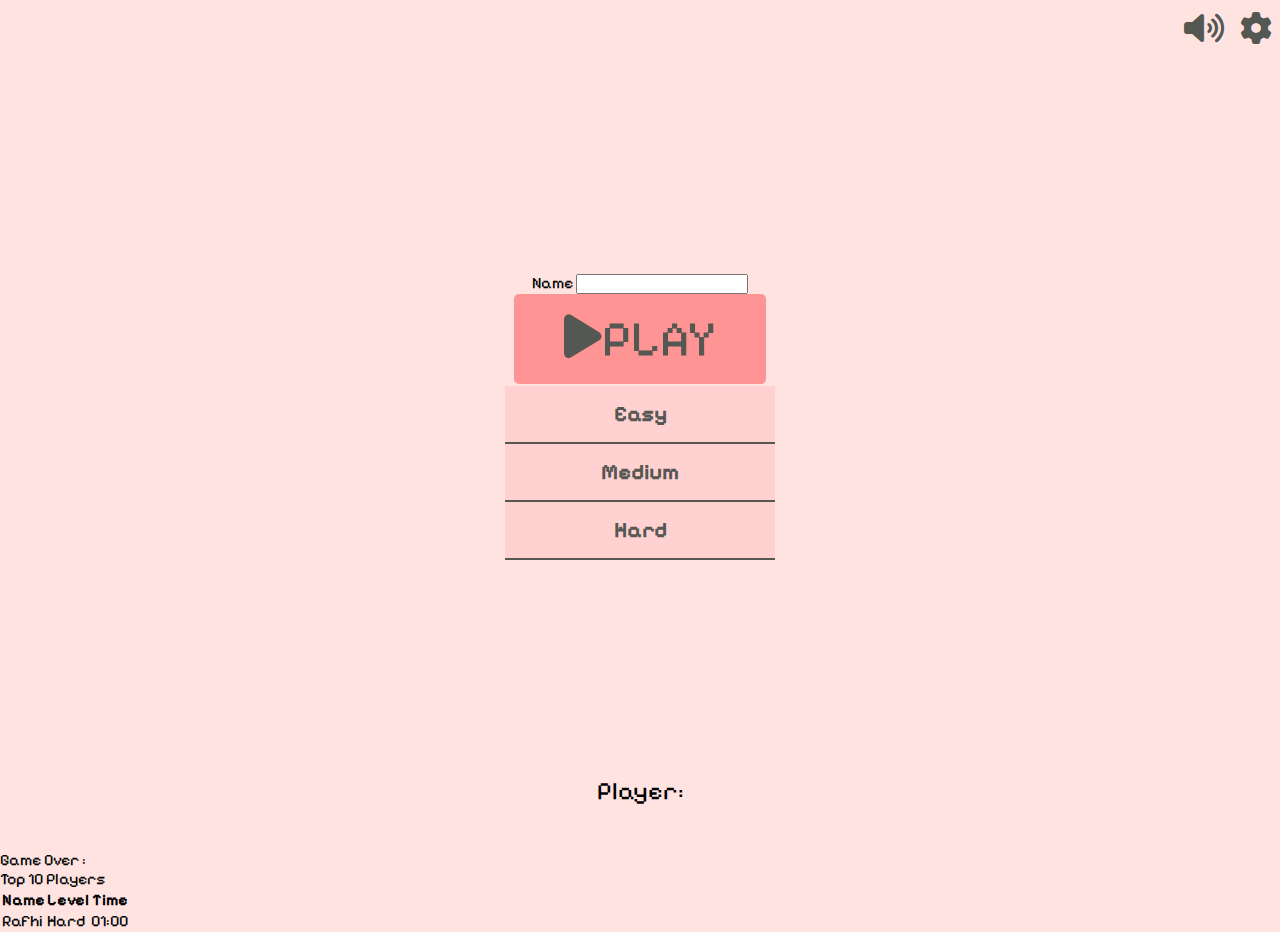
==== index.html @ 3be2c722 "Merge pull request #16 from wdp-12/rafhi" ====
<!DOCTYPE html>
<html lang="en">

<head>
    <meta charset="UTF-8">
    <meta http-equiv="X-UA-Compatible" content="IE=edge">
    <meta name="viewport" content="width=device-width, initial-scale=1.0">
    <title>Card Matching</title>
    <link rel="stylesheet" href="assets/style/style.css">
    <!--font awasome -->
    <link rel="stylesheet" href="https://cdnjs.cloudflare.com/ajax/libs/font-awesome/6.0.0-beta3/css/all.min.css">
</head>

<body>
    <header>
        <!--<i class="fas fa-solid fa-volume-xmark fa-2x" style="color: #555753;"></i>-->
        <i class="fas fa-sharp fa-regular fa-volume-high fa-2x"></i>
        <i class="fas fa-gear fa-2x"></i>
    </header>    
    
    <div class="container">
        <div class="button-container">
            <label for="name">Name</label>
            <input type="text" id="name" name="name" spellcheck="false" required>
            <br>
            <button id="play"><i class="fa-solid fa-play"></i>PLAY</button>
        </div>
        <!-- <div class="button-container">
            <button id="play"><i class="fa-solid fa-play"></i> PLAY</button>
        </div> -->
        <div class="select-container">
            <select name="" id="levelSelect" size="3">
                <option value="easy">Easy</option>
                <option value="medium">Medium</option>
                <option value="hard">Hard</option>
            </select>   
        </div>
    </div>

    <div id="playerNameDisplay">Player: </div>

    <p class="message" style="display: none;">Are you ready?</p>
    <audio src="assets/sound/321.mp3" id="countdown"></audio>

    <section class="memory-game" style="visibility: hidden;">
    </section>

    <div class="timer-container" style="visibility: hidden;">
        <div class="timer">
            Timer: <span id="timer">00:00</span>
        </div>
    </div>

    <div id="gameClear">
        <div class="game-clear-modal">
            <div class="game-clear-content">
                <p>Game Over : </p>
                <p>Top 10 Players</p>
                <table class="top-players">
                    <thead>
                        <tr>
                            <th>Name</th>
                            <th>Level</th>
                            <th>Time</th>
                        </tr>
                    </thead>
                    <tbody class="top-players-data">
                        <tr>
                            <td>Rafhi</td>
                            <td>Hard</td>
                            <td>01:00</td>
                        </tr>
                    </tbody>
                </table>
            </div>
        </div>
    </div>

    <script src="assets/js/script.js"></script>
    <script src="assets/js/timer.js"></script>
</body>

</html>
---- assets/style/style.css ----
@import url('https://fonts.googleapis.com/css2?family=Pixelify+Sans:wght@400;500;600;700&display=swap');
* {
    padding: 0;
    margin: 0;
    box-sizing: border-box;
    font-family: 'Pixelify Sans', sans-serif;
}

body{
    background-color: #ffe3e1;
    overflow-x:hidden ;
}

.container {
    display: flex;
    flex-direction: column;
    align-items: center;
    justify-content: center;
    height: 80vh; 
}

.button-container, .select-container {
    text-align: center;
}

#play {
    background-color: #ff9494;
    color: #555753;
    padding: 15px 50px;
    border: none;
    margin-bottom: 2px;
    border-radius: 5px;
    cursor: pointer;
    font-size: 50px !important;
    font-family: 'Pixelify Sans', sans-serif;
    transition: background-color 0.3s ease-in-out;
}

select {
    width: 270px; 
    height: auto; 
    overflow: visible; 
    border: none;
}

option {
    background-color: #ffd1d1;
    color: #555753;
    font-size: 22px;
    font-weight: bold;
    font-family: 'Pixelify Sans', sans-serif;
    padding: 15px 20px;
    text-align: center;
    border-bottom: 2px solid  #555753; 
}

option:hover {
    background-color: #ff9494; 
    color: white;
    border: none;
}

header {
    display: flex;
    justify-content: flex-end;
    align-items: center;
    color:#555753;
}

header i{
    margin: 12px 8px;
}

.memory-game {
    position:absolute;
    top: 5%;
    right: 20%;
    width: 60vw;
    height: 80vh;
    margin: auto;
    display: flex;
    align-content: center;
    justify-content: center;
    flex-wrap: wrap;
  }
  
.memory-card {
    margin: 5px;
    background: #fff;
    position: relative;
    transform: scale(1);
    transform-style: preserve-3d;
    transition: transform .5s;
    box-shadow: 1px 1px 1px rgba(0,0,0,.3);
  }
  
.memory-card:active {
    transform: scale(0.97);
    transition: transform .2s;
  }
  
.memory-card.flip {
    transform: rotateY(180deg);
  }
  
.front-face,.back-face {
    width: 100%;
    height: 100%;
    position: absolute;
    backface-visibility: hidden;  
  }

.front-face{
  transform: rotateY(180deg);
  object-fit: contain;
  border-radius: 10px;
  padding: 10px;
}

.back-face {
    transform: rotateY(0deg);
  }
  
.memory-card.easy {
  width: calc(15% - 10px);
  height: calc(35% - 10px);
}

.memory-card.medium {
  width: calc(12% - 10px);
  height: calc(28% - 10px);
}

.memory-card.hard {
  width: calc(10% - 10px);
  height: calc(22% - 10px);
}

#playerNameDisplay {
  font-size: 25px;
  display: flex;
  justify-content: center; 
  align-items: center;
}

.timer-container {
  display: flex;
  justify-content: center; 
  align-items: center;
}

.timer {
  background-color: #ff9494;
  font-weight: bolder;
  color: #555753;
  padding: 10px 20px;
  border: none;
  border-radius: 5px;
  font-size: 16px;
  text-align: center;
  cursor: pointer;
  transition: background-color 0.3s ease-in-out;
  margin-top: 5px;
}

a {
  color: #555753;
}

a:active{
  color: #ff9494;
}
.col-md-6 {
  height: 100%;
  display: flex; 
  flex-direction: column; 
  justify-content: center;
  align-items: center;
}

.col-md-6 h2,h2 {
  color: #ff9494;
  font-size: 60px;
}

.col-md-6 span {
  font-weight: bolder;
}

.col-md-6 p {
  font-size: 18px;
}

.col-md-6 a {
  font-size: 20px;
  background-color: #ff9494;
  color: #555753;
  border-radius: 5px;
  font-weight: bolder;
}

.col-md-6 a:active{
  color:#555753;
}

.col-md-6 img {
  border-radius: 20px;
  display: block;
  max-width:590px;
  max-height:370px;
  width: auto;
  height: auto;
}

.card {
  background-color: #ffd1d1;
  border-radius: 10px;
  width: 262px;
  height: 178px;
  box-shadow: 0px 5px 2px rgba(0, 0, 0, 0.3);
  display: flex;
  justify-content: center;
  align-items: center;
  margin-bottom: 25px;
}

.card img{
  display: block;
  max-width:70px;
  max-height:70px;
  width: auto;
  height: auto;
}

.rowImage{
  display: flex;
  justify-content: center;
}

.rowImage img {
  width: 25px;
  height: 25px;
}

.overlay {
  width: 0;
  height: 0;
  overflow: hidden;
  position: fixed;
  top: 0;
  left: 0;
  background: rgba(0, 0, 0, 0);
  z-index: 9999;
  transition: 0.8s;
  text-align: center;
  padding: 100px;
  display: flex;
  justify-content: center;
}

.overlay:target {
  bottom: 0;
  right: 0;
  background: rgba(0, 0, 0, 0.7);
  width: auto;
  height: auto;
}

.overlay img {
  max-height: 100%;
  max-width: 100%;
  box-shadow: 2px 2px 7px rgba(0, 0, 0, 8);
}

.overlay:target img {
  animation: zoomDanFade 1s;
}

.overlay .close {
  position: absolute;
  top: 50px;
  left: 50px;
  margin-left: 20px;
  overflow: hidden;
  color: white;
  text-decoration: none;
  background-color: black;
  border: 1px solid white;
  line-height: 14px;
  padding: 5px;
  opacity: 0;
}

.overlay:target .close {
  animation: slideDownFade 0.5s 0.5s forwards;
}

.message {
  font-size: 60px;
  font-weight: bold !important;
  text-align: center;
  padding: 30px;
  background-color: #FFD1D1;
  box-shadow: 0 0 10px rgba(0, 0, 0, 0.3);
  border-radius: 8px;
  display: none;
  position: absolute;
  top: 50%;
  left: 50%;
  transform: translate(-50%, -50%);
  z-index: 1;
}

/* animasi */
@keyframes zoomDanFade {
  0% {
    transform: scale(0);
    opacity: 0;
  }

  100% {
    transform: scale(1);
    opacity: 1;
  }
}

@keyframes slideDownFade {
  0% {
    opacity: 0;
    margin-top: -20px;
  }
  100% {
    opacity: 1;
    margin-top: 0;
  }
}
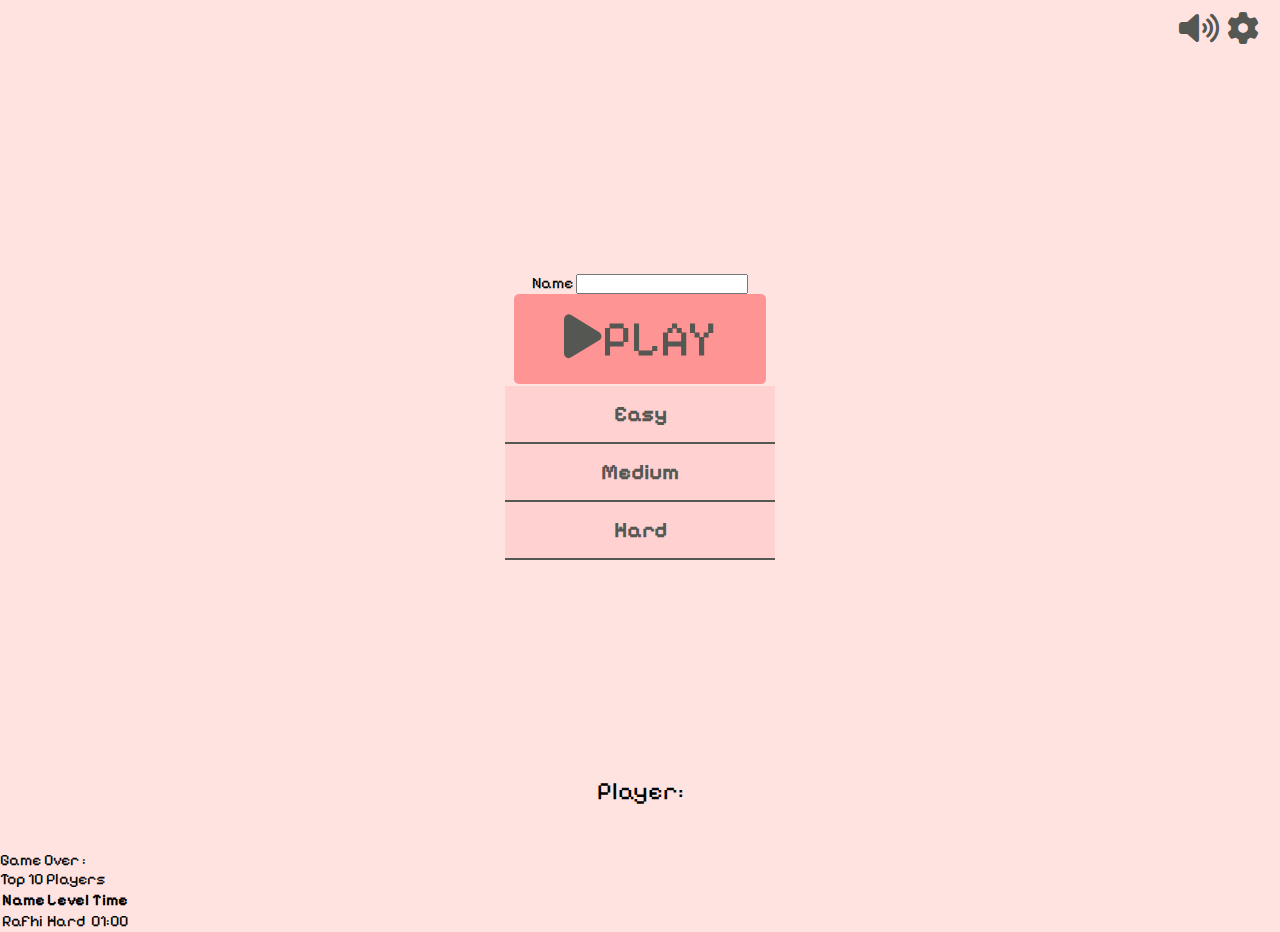
==== commit e4ceb8ba: "fix timer and add setting for dark mode" ====
--- a/index.html
+++ b/index.html
@@ -15,9 +15,23 @@
     <header>
         <!--<i class="fas fa-solid fa-volume-xmark fa-2x" style="color: #555753;"></i>-->
         <i class="fas fa-sharp fa-regular fa-volume-high fa-2x"></i>
-        <i class="fas fa-gear fa-2x"></i>
-    </header>    
-    
+        
+        <div class="fas fa-gear fa-2x">
+            <input id="menu__toggle" type="checkbox" />
+            <label class="menu__btn" for="menu__toggle">
+                <span></span>
+            </label>
+
+            <ul class="menu__box">
+                <li>
+                    <a class="menu__item"><button class="toggle-dark" onclick="myFunction()"></button></a>
+                </li>
+                <li><a class="menu__item" href="index.html">Home</a></li>
+                <li><a class="menu__item" href="bout.html">About</a></li>
+            </ul>
+        </div>
+    </header>
+
     <div class="container">
         <div class="button-container">
             <label for="name">Name</label>
@@ -33,7 +47,7 @@
                 <option value="easy">Easy</option>
                 <option value="medium">Medium</option>
                 <option value="hard">Hard</option>
-            </select>   
+            </select>
         </div>
     </div>
 
--- a/assets/style/style.css
+++ b/assets/style/style.css
@@ -10,6 +10,91 @@
     background-color: #ffe3e1;
     overflow-x:hidden ;
 }
+
+#menu__toggle {
+  opacity: 0;
+}
+
+#menu__toggle:checked ~ .menu__box {
+  left: 0 !important;
+}
+
+.menu__btn {
+  position: fixed;
+  top: 20px;
+  right: 20px;
+  width: 26px;
+  height: 26px;
+  cursor: pointer;
+  z-index: 1;
+}
+
+.menu__btn > span,
+.menu__btn > span::before,
+.menu__btn > span::after {
+  display: block;
+  position: absolute;
+  width: 100%;
+  height: 2px;
+  background-color: #616161;
+  transition-duration: .25s;
+  visibility: hidden;
+}
+
+.menu__box {
+  display: block;
+  position: fixed;
+  top: 0;
+  left: 110%;
+  width: 300px;
+  height: 50%;
+  margin-top: 8vh;
+  margin-left: 177vh;
+  padding: 20px 0;
+  list-style: none;
+  background-color: #ff9494;
+  border-radius: 15px;
+  box-shadow: 2px 2px 6px rgba(0, 0, 0, .4);
+  transition-duration: .25s;
+}
+.menu__item {
+  display: block;
+  padding: 12px 24px;
+  color: #333;
+  font-family: 'Roboto', sans-serif;
+  font-size: 20px;
+  font-weight: 600;
+  text-decoration: none;
+  transition-duration: .25s;
+}
+.menu__item:hover {
+  background-color: #ffe3e1;
+}
+
+.toggle-dark {
+  background-color: #fff; 
+  color: #333;
+  border: 2px solid #333; 
+  border-radius: 4px; 
+  padding: 10px 20px; 
+  cursor: pointer; 
+}
+
+.dark-mode .toggle-dark {
+  background-color: #333;
+  color: #fff;
+  border: 2px solid #fff; 
+}
+
+.toggle-dark {
+  transition: background-color 0.3s, color 0.3s, border 0.3s;
+}
+
+.dark-mode {
+  background-color: #333;
+  color: white;
+}
+
 
 .container {
     display: flex;
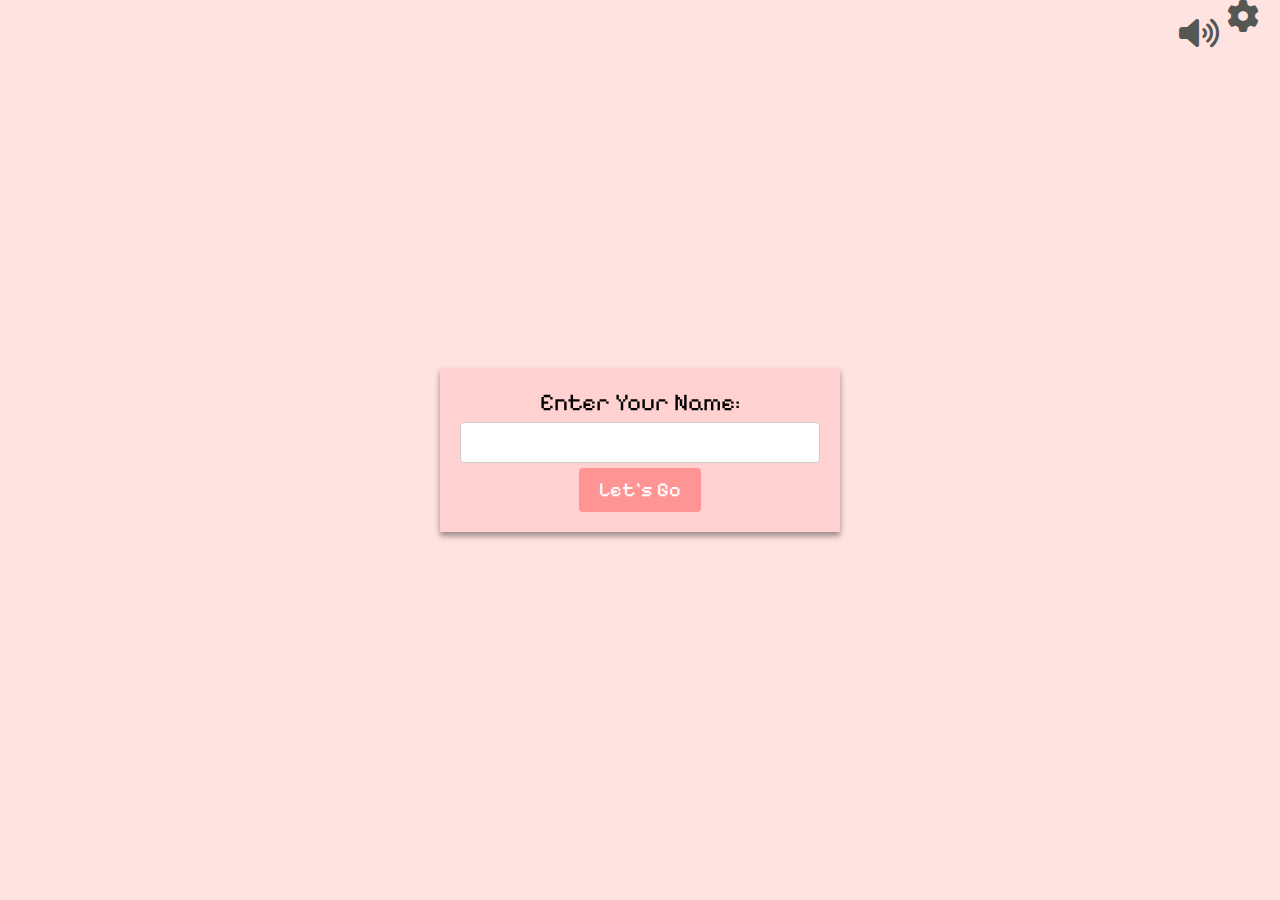
==== commit 7f94769b: "Merge pull request #19 from wdp-12/nisa" ====
--- a/index.html
+++ b/index.html
@@ -1,6 +1,5 @@
 <!DOCTYPE html>
 <html lang="en">
-
 <head>
     <meta charset="UTF-8">
     <meta http-equiv="X-UA-Compatible" content="IE=edge">
@@ -33,15 +32,16 @@
     </header>
 
     <div class="container">
+        <div class="form-container">
+            <form action="">
+                <label for="playerName">Enter Your Name:</label><br>
+                <input type="text" id="playerName" name="playerName" required>
+                <button type="button" id="startButton" onclick="saveNameAndShowPlayAndLevel()">Let's Go</button>
+            </form>
+        </div>
         <div class="button-container">
-            <label for="name">Name</label>
-            <input type="text" id="name" name="name" spellcheck="false" required>
-            <br>
-            <button id="play"><i class="fa-solid fa-play"></i>PLAY</button>
+            <button id="play"><i class="fa-solid fa-play"></i> PLAY</button>
         </div>
-        <!-- <div class="button-container">
-            <button id="play"><i class="fa-solid fa-play"></i> PLAY</button>
-        </div> -->
         <div class="select-container">
             <select name="" id="levelSelect" size="3">
                 <option value="easy">Easy</option>
@@ -50,8 +50,7 @@
             </select>
         </div>
     </div>
-
-    <div id="playerNameDisplay">Player: </div>
+        
 
     <p class="message" style="display: none;">Are you ready?</p>
     <audio src="assets/sound/321.mp3" id="countdown"></audio>
@@ -65,31 +64,6 @@
         </div>
     </div>
 
-    <div id="gameClear">
-        <div class="game-clear-modal">
-            <div class="game-clear-content">
-                <p>Game Over : </p>
-                <p>Top 10 Players</p>
-                <table class="top-players">
-                    <thead>
-                        <tr>
-                            <th>Name</th>
-                            <th>Level</th>
-                            <th>Time</th>
-                        </tr>
-                    </thead>
-                    <tbody class="top-players-data">
-                        <tr>
-                            <td>Rafhi</td>
-                            <td>Hard</td>
-                            <td>01:00</td>
-                        </tr>
-                    </tbody>
-                </table>
-            </div>
-        </div>
-    </div>
-
     <script src="assets/js/script.js"></script>
     <script src="assets/js/timer.js"></script>
 </body>
--- a/assets/style/style.css
+++ b/assets/style/style.css
@@ -106,6 +106,43 @@
 
 .button-container, .select-container {
     text-align: center;
+    display: none;
+}
+
+.form-container {
+  font-size: 24px;
+  text-align: center;
+  position: fixed;
+  background-color: #FFD1D1;
+  padding: 20px;
+  width: 60%;
+  max-width: 400px;
+  top: 50%;
+  left: 50%;
+  transform: translate(-50%, -50%);
+  z-index: 2;
+  box-shadow: 0 4px 6px rgba(0, 0, 0, 0.4);
+}
+
+input {
+  width: 100%;
+  padding: 10px;
+  margin: 5px 0;
+  border: 1px solid #ccc;
+  border-radius: 4px;
+  box-sizing: border-box;
+  font-size: 16px;
+  text-align: center;
+}
+
+#startButton {
+  background-color:#ff9494;
+  color: white;
+  padding: 10px 20px;
+  border: none;
+  border-radius: 4px;
+  cursor: pointer;
+  font-size: 20px;
 }
 
 #play {
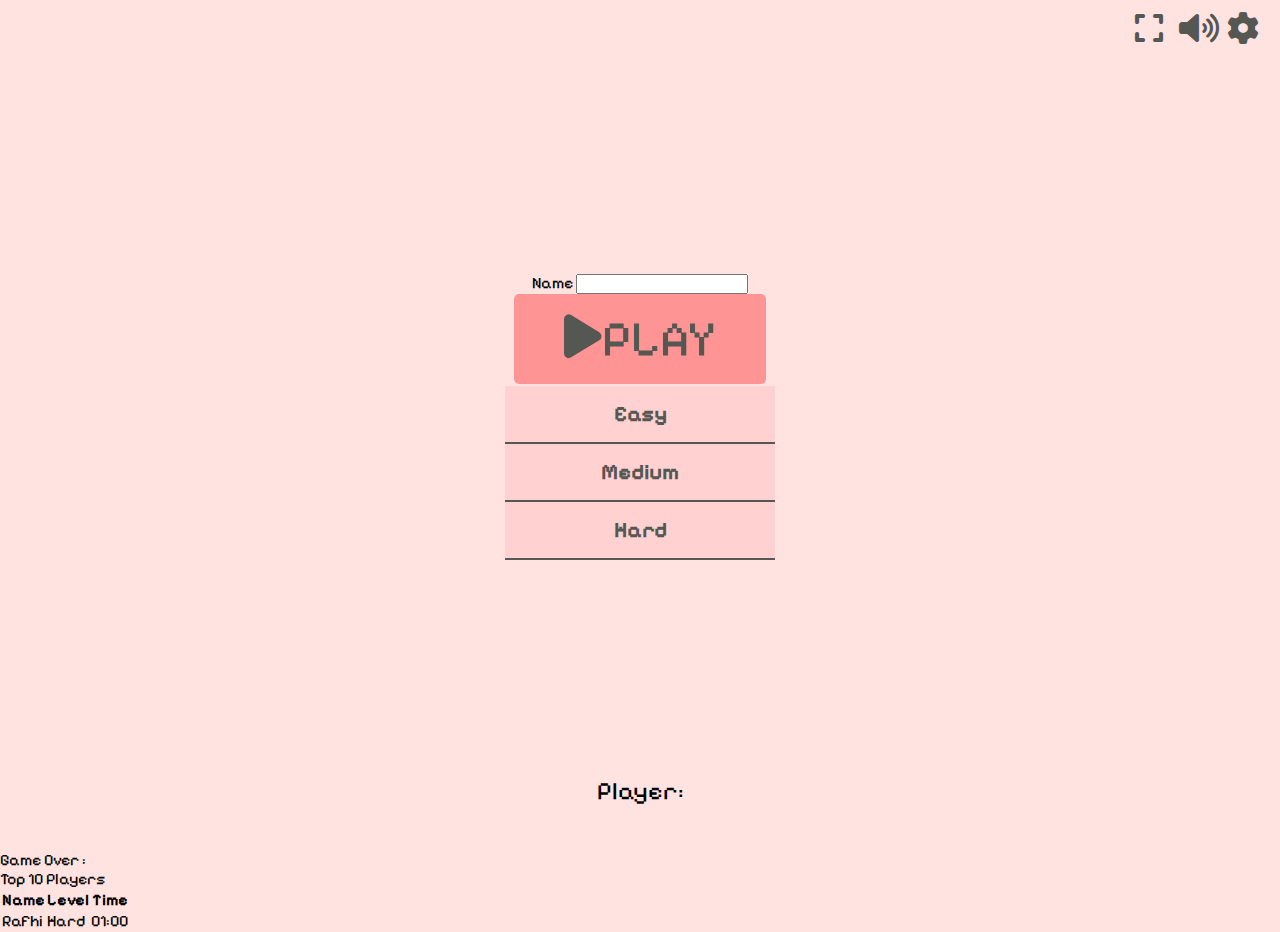
==== commit 55d6956c: "update countdown and add fitur fullscreen" ====
--- a/index.html
+++ b/index.html
@@ -1,5 +1,6 @@
 <!DOCTYPE html>
 <html lang="en">
+
 <head>
     <meta charset="UTF-8">
     <meta http-equiv="X-UA-Compatible" content="IE=edge">
@@ -12,9 +13,9 @@
 
 <body>
     <header>
+        <i id="fullscreen" class="fas fa-sharp fa-regular fa-expand fa-2x"></i>
         <!--<i class="fas fa-solid fa-volume-xmark fa-2x" style="color: #555753;"></i>-->
         <i class="fas fa-sharp fa-regular fa-volume-high fa-2x"></i>
-        
         <div class="fas fa-gear fa-2x">
             <input id="menu__toggle" type="checkbox" />
             <label class="menu__btn" for="menu__toggle">
@@ -32,16 +33,15 @@
     </header>
 
     <div class="container">
-        <div class="form-container">
-            <form action="">
-                <label for="playerName">Enter Your Name:</label><br>
-                <input type="text" id="playerName" name="playerName" required>
-                <button type="button" id="startButton" onclick="saveNameAndShowPlayAndLevel()">Let's Go</button>
-            </form>
+        <div class="button-container">
+            <label for="name">Name</label>
+            <input type="text" id="name" name="name" spellcheck="false" required>
+            <br>
+            <button id="play"><i class="fa-solid fa-play"></i>PLAY</button>
         </div>
-        <div class="button-container">
+        <!-- <div class="button-container">
             <button id="play"><i class="fa-solid fa-play"></i> PLAY</button>
-        </div>
+        </div> -->
         <div class="select-container">
             <select name="" id="levelSelect" size="3">
                 <option value="easy">Easy</option>
@@ -50,10 +50,12 @@
             </select>
         </div>
     </div>
-        
 
+    <div id="playerNameDisplay">Player: </div>
+    <div class="overlaycountdown" style="display: none;">
     <p class="message" style="display: none;">Are you ready?</p>
     <audio src="assets/sound/321.mp3" id="countdown"></audio>
+    </div>
 
     <section class="memory-game" style="visibility: hidden;">
     </section>
@@ -64,6 +66,31 @@
         </div>
     </div>
 
+    <div id="gameClear">
+        <div class="game-clear-modal">
+            <div class="game-clear-content">
+                <p>Game Over : </p>
+                <p>Top 10 Players</p>
+                <table class="top-players">
+                    <thead>
+                        <tr>
+                            <th>Name</th>
+                            <th>Level</th>
+                            <th>Time</th>
+                        </tr>
+                    </thead>
+                    <tbody class="top-players-data">
+                        <tr>
+                            <td>Rafhi</td>
+                            <td>Hard</td>
+                            <td>01:00</td>
+                        </tr>
+                    </tbody>
+                </table>
+            </div>
+        </div>
+    </div>
+
     <script src="assets/js/script.js"></script>
     <script src="assets/js/timer.js"></script>
 </body>
--- a/assets/style/style.css
+++ b/assets/style/style.css
@@ -106,43 +106,6 @@
 
 .button-container, .select-container {
     text-align: center;
-    display: none;
-}
-
-.form-container {
-  font-size: 24px;
-  text-align: center;
-  position: fixed;
-  background-color: #FFD1D1;
-  padding: 20px;
-  width: 60%;
-  max-width: 400px;
-  top: 50%;
-  left: 50%;
-  transform: translate(-50%, -50%);
-  z-index: 2;
-  box-shadow: 0 4px 6px rgba(0, 0, 0, 0.4);
-}
-
-input {
-  width: 100%;
-  padding: 10px;
-  margin: 5px 0;
-  border: 1px solid #ccc;
-  border-radius: 4px;
-  box-sizing: border-box;
-  font-size: 16px;
-  text-align: center;
-}
-
-#startButton {
-  background-color:#ff9494;
-  color: white;
-  padding: 10px 20px;
-  border: none;
-  border-radius: 4px;
-  cursor: pointer;
-  font-size: 20px;
 }
 
 #play {
@@ -433,6 +396,16 @@
   z-index: 1;
 }
 
+.overlaycountdown {
+  position: fixed;
+  width: 100%;
+  height: 100%;
+  left: 0;
+  top: 0;
+  background: rgba(0,0,0,0.3);
+  z-index: 10;
+}
+
 /* animasi */
 @keyframes zoomDanFade {
   0% {
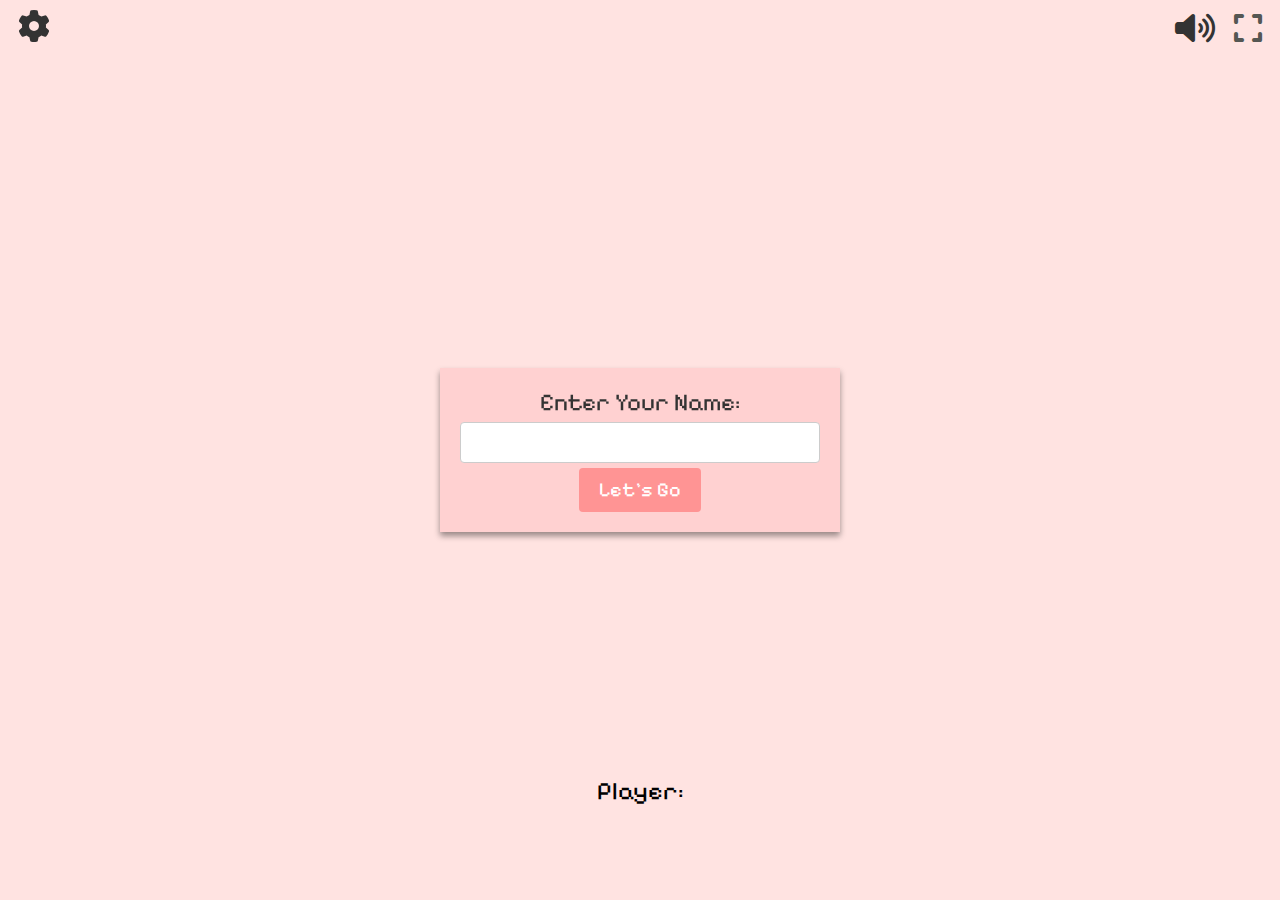
==== commit 1ea6e416: "Merge pull request #23 from wdp-12/yabsir" ====
--- a/index.html
+++ b/index.html
@@ -13,12 +13,9 @@
 
 <body>
     <header>
-        <i id="fullscreen" class="fas fa-sharp fa-regular fa-expand fa-2x"></i>
-        <!--<i class="fas fa-solid fa-volume-xmark fa-2x" style="color: #555753;"></i>-->
-        <i class="fas fa-sharp fa-regular fa-volume-high fa-2x"></i>
-        <div class="fas fa-gear fa-2x">
+        <div class="setting-menu">
             <input id="menu__toggle" type="checkbox" />
-            <label class="menu__btn" for="menu__toggle">
+            <label class="menu__btn fas fa-sharp fa-regular fa-gear fa-2x" for="menu__toggle">
                 <span></span>
             </label>
 
@@ -30,18 +27,26 @@
                 <li><a class="menu__item" href="bout.html">About</a></li>
             </ul>
         </div>
+        <div style="margin-right: 10px;">
+            <label id="btnSound" onclick="backSound()">
+                <i class="fas fa-sharp fa-regular fa-volume-high fa-2x"></i>
+                <!-- <i class="fas fa-sharp fa-regular fa-volume-xmark fa-2x"></i> -->
+            </label>
+            <i id="fullscreen" class="fas fa-sharp fa-regular fa-expand fa-2x"></i>
+        </div>
     </header>
 
     <div class="container">
+        <div class="form-container">
+            <form action="">
+                <label for="playerName">Enter Your Name:</label><br>
+                <input type="text" id="playerName" name="playerName" required>
+                <button type="button" id="startButton" onclick="saveNameAndShowPlayAndLevel()">Let's Go</button>
+            </form>
+        </div>
         <div class="button-container">
-            <label for="name">Name</label>
-            <input type="text" id="name" name="name" spellcheck="false" required>
-            <br>
-            <button id="play"><i class="fa-solid fa-play"></i>PLAY</button>
+            <button id="play"><i class="fa-solid fa-play"></i> PLAY</button>
         </div>
-        <!-- <div class="button-container">
-            <button id="play"><i class="fa-solid fa-play"></i> PLAY</button>
-        </div> -->
         <div class="select-container">
             <select name="" id="levelSelect" size="3">
                 <option value="easy">Easy</option>
@@ -53,8 +58,8 @@
 
     <div id="playerNameDisplay">Player: </div>
     <div class="overlaycountdown" style="display: none;">
-    <p class="message" style="display: none;">Are you ready?</p>
-    <audio src="assets/sound/321.mp3" id="countdown"></audio>
+        <p class="message" style="display: none;">Are you ready?</p>
+        <audio preload="none" src="assets/sound/321.mp3" id="countdown"></audio>
     </div>
 
     <section class="memory-game" style="visibility: hidden;">
@@ -66,29 +71,25 @@
         </div>
     </div>
 
-    <div id="gameClear">
-        <div class="game-clear-modal">
-            <div class="game-clear-content">
-                <p>Game Over : </p>
-                <p>Top 10 Players</p>
-                <table class="top-players">
-                    <thead>
-                        <tr>
-                            <th>Name</th>
-                            <th>Level</th>
-                            <th>Time</th>
-                        </tr>
-                    </thead>
-                    <tbody class="top-players-data">
-                        <tr>
-                            <td>Rafhi</td>
-                            <td>Hard</td>
-                            <td>01:00</td>
-                        </tr>
-                    </tbody>
-                </table>
-            </div>
-        </div>
+    <div class="popup">
+        <i onclick="closeLeaderboard()" class="fas fa-sharp fa-regular fa-xmark fa-2x" style="justify-content: end; display: flex;"></i>
+        <h1 style="text-align: center; margin-bottom: 10px;">You Win...👏👏</h1>
+        <h1 style="text-align: center; margin-bottom: 10px;">leaderboard</h1>
+        <table>
+            <tr>
+                <th>No</th>
+                <th>Nama</th>
+                <th>Level</th>
+                <th>00:00</th>
+            </tr>
+            <tr>
+                <td>1</td>
+                <td>Yabsir Aditya</td>
+                <td>Easy</td>
+                <td>00:20</td>
+            </tr>
+        </table>
+        <button type="button" id="nextButton">Next Level</button>
     </div>
 
     <script src="assets/js/script.js"></script>
--- a/assets/style/style.css
+++ b/assets/style/style.css
@@ -11,6 +11,7 @@
     overflow-x:hidden ;
 }
 
+
 #menu__toggle {
   opacity: 0;
 }
@@ -21,8 +22,8 @@
 
 .menu__btn {
   position: fixed;
-  top: 20px;
-  right: 20px;
+  top: 10px;
+  left: 18px;
   width: 26px;
   height: 26px;
   cursor: pointer;
@@ -35,21 +36,19 @@
   display: block;
   position: absolute;
   width: 100%;
-  height: 2px;
   background-color: #616161;
   transition-duration: .25s;
-  visibility: hidden;
 }
 
 .menu__box {
   display: block;
   position: fixed;
   top: 0;
-  left: 110%;
+  left: -120%;
   width: 300px;
   height: 50%;
-  margin-top: 8vh;
-  margin-left: 177vh;
+  margin-top: 10px;
+  margin-left: 10vh;
   padding: 20px 0;
   list-style: none;
   background-color: #ff9494;
@@ -61,7 +60,7 @@
   display: block;
   padding: 12px 24px;
   color: #333;
-  font-family: 'Roboto', sans-serif;
+  font-family: 'Pixelify Sans', sans-serif;
   font-size: 20px;
   font-weight: 600;
   text-decoration: none;
@@ -95,6 +94,14 @@
   color: white;
 }
 
+.dark-mode .fas {
+  color: white;
+}
+
+.dark-mode button {
+  color: white;
+}
+
 
 .container {
     display: flex;
@@ -106,6 +113,43 @@
 
 .button-container, .select-container {
     text-align: center;
+    display: none;
+}
+
+.form-container {
+  font-size: 24px;
+  text-align: center;
+  position: fixed;
+  background-color: #FFD1D1;
+  padding: 20px;
+  width: 60%;
+  max-width: 400px;
+  top: 50%;
+  left: 50%;
+  transform: translate(-50%, -50%);
+  z-index: 2;
+  box-shadow: 0 4px 6px rgba(0, 0, 0, 0.4);
+}
+
+input {
+  width: 100%;
+  padding: 10px;
+  margin: 5px 0;
+  border: 1px solid #ccc;
+  border-radius: 4px;
+  box-sizing: border-box;
+  font-size: 16px;
+  text-align: center;
+}
+
+#startButton {
+  background-color:#ff9494;
+  color: white;
+  padding: 10px 20px;
+  border: none;
+  border-radius: 4px;
+  cursor: pointer;
+  font-size: 20px;
 }
 
 #play {
@@ -153,7 +197,11 @@
 }
 
 header i{
-    margin: 12px 8px;
+  margin: 12px 8px;
+}
+
+label {
+  color: #333;
 }
 
 .memory-game {
@@ -406,6 +454,46 @@
   z-index: 10;
 }
 
+.popup {
+  padding: 20px;
+  background-color: #ffd1d1;
+  box-shadow: 0 0 10px rgba(0, 0, 0, 0.3);
+  border-radius: 8px;
+  position: absolute;
+  top: 50%;
+  left: 50%;
+  transform: translate(-50%, -50%);
+  z-index: 2;
+  display: none;
+}
+
+table {
+  overflow-y:scroll;
+  height:180px;
+  width: 500px;
+  display:flex;
+  justify-content: center;
+  text-align: center;
+  font-size: 20px;
+  margin-bottom: 10px;
+}
+
+tr td {
+  padding-right: 25px;
+  padding-left: 25px;
+  padding-bottom: 5px;
+  padding-top: 5px;
+}
+
+#nextButton {
+  background-color:#ff9494;
+  padding: 10px 20px;
+  border: none;
+  border-radius: 4px;
+  cursor: pointer;
+  font-size: 20px;
+}
+
 /* animasi */
 @keyframes zoomDanFade {
   0% {
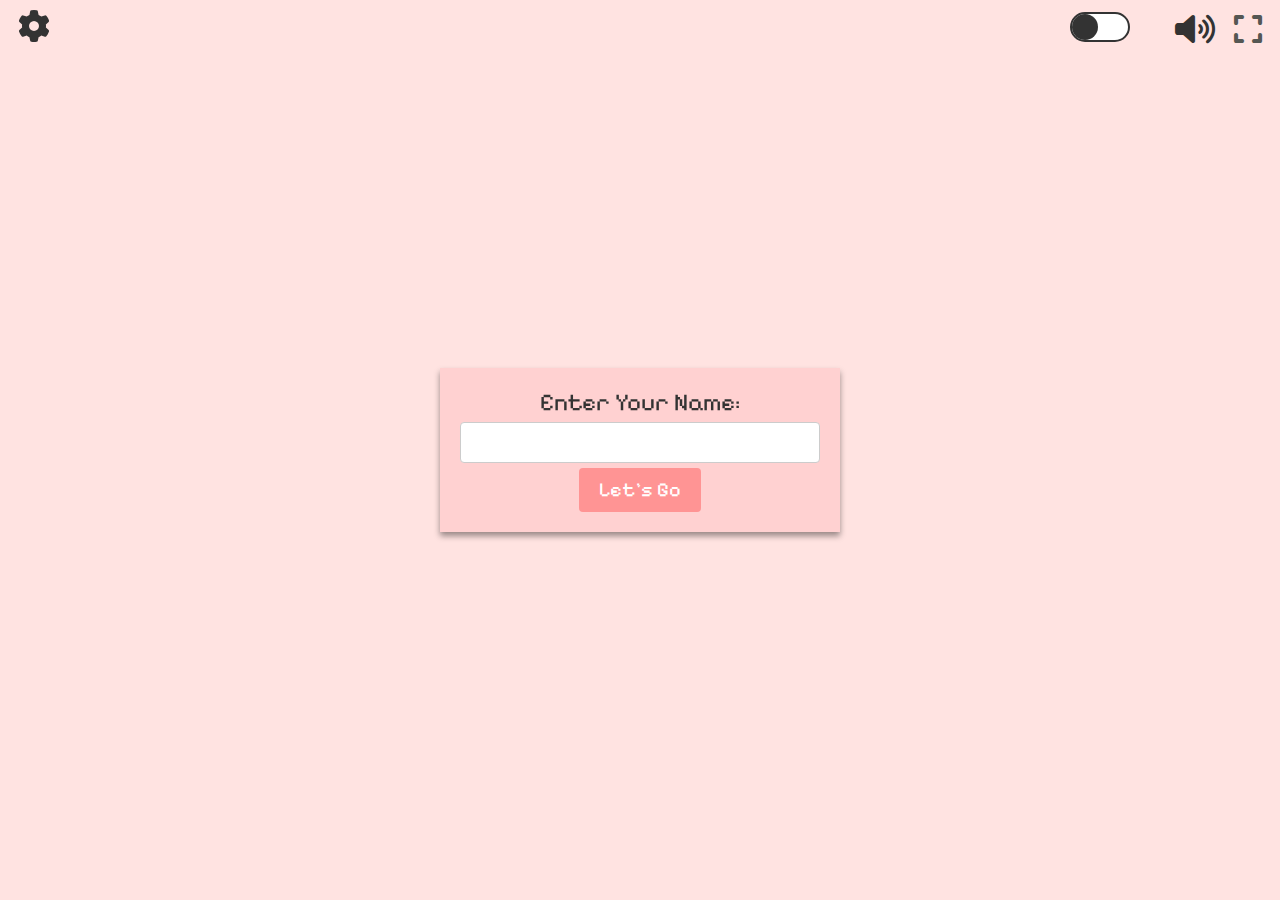
==== commit dbcecc43: "add backsound & fix play again countdown and timer" ====
--- a/index.html
+++ b/index.html
@@ -13,6 +13,7 @@
 
 <body>
     <header>
+        <a class="menu__item"><button class="toggle-dark" onclick="myFunction()"></button></a>
         <div class="setting-menu">
             <input id="menu__toggle" type="checkbox" />
             <label class="menu__btn fas fa-sharp fa-regular fa-gear fa-2x" for="menu__toggle">
@@ -20,9 +21,6 @@
             </label>
 
             <ul class="menu__box">
-                <li>
-                    <a class="menu__item"><button class="toggle-dark" onclick="myFunction()"></button></a>
-                </li>
                 <li><a class="menu__item" href="index.html">Home</a></li>
                 <li><a class="menu__item" href="bout.html">About</a></li>
             </ul>
@@ -30,7 +28,6 @@
         <div style="margin-right: 10px;">
             <label id="btnSound" onclick="backSound()">
                 <i class="fas fa-sharp fa-regular fa-volume-high fa-2x"></i>
-                <!-- <i class="fas fa-sharp fa-regular fa-volume-xmark fa-2x"></i> -->
             </label>
             <i id="fullscreen" class="fas fa-sharp fa-regular fa-expand fa-2x"></i>
         </div>
@@ -39,11 +36,13 @@
     <div class="container">
         <div class="form-container">
             <form action="">
+                <!-- <button onclick="leaderboard()">Tampilkan Leaderboard</button> -->
                 <label for="playerName">Enter Your Name:</label><br>
                 <input type="text" id="playerName" name="playerName" required>
                 <button type="button" id="startButton" onclick="saveNameAndShowPlayAndLevel()">Let's Go</button>
             </form>
         </div>
+        
         <div class="button-container">
             <button id="play"><i class="fa-solid fa-play"></i> PLAY</button>
         </div>
@@ -56,7 +55,7 @@
         </div>
     </div>
 
-    <div id="playerNameDisplay">Player: </div>
+    <div id="playerNameDisplay" style="visibility: hidden;">Player: </div>
     <div class="overlaycountdown" style="display: none;">
         <p class="message" style="display: none;">Are you ready?</p>
         <audio preload="none" src="assets/sound/321.mp3" id="countdown"></audio>
@@ -73,27 +72,27 @@
 
     <div class="popup">
         <i onclick="closeLeaderboard()" class="fas fa-sharp fa-regular fa-xmark fa-2x" style="justify-content: end; display: flex;"></i>
-        <h1 style="text-align: center; margin-bottom: 10px;">You Win...👏👏</h1>
-        <h1 style="text-align: center; margin-bottom: 10px;">leaderboard</h1>
+        <h1 class="text">Congratulations 👏👏</h1>
+        <h1>Leaderboard</h1>
         <table>
             <tr>
                 <th>No</th>
                 <th>Nama</th>
                 <th>Level</th>
-                <th>00:00</th>
-            </tr>
-            <tr>
-                <td>1</td>
-                <td>Yabsir Aditya</td>
-                <td>Easy</td>
-                <td>00:20</td>
+                <th>Timer</th>
             </tr>
         </table>
-        <button type="button" id="nextButton">Next Level</button>
+        <div class="duaTombol">
+            <i class="fa-solid fa-arrow-right fa-2xl" id="next"></i>
+            <button type="button" id="playAgain">Play Again</button>
+        </div>
     </div>
 
+    <audio preload="none" id="backsound" autoplay loop>
+        <source src="assets/sound/autoplay.mp3" type="audio/wav">
+    </audio>
+
     <script src="assets/js/script.js"></script>
-    <script src="assets/js/timer.js"></script>
 </body>
 
 </html>--- a/assets/style/style.css
+++ b/assets/style/style.css
@@ -55,6 +55,7 @@
   border-radius: 15px;
   box-shadow: 2px 2px 6px rgba(0, 0, 0, .4);
   transition-duration: .25s;
+  z-index: 3;
 }
 .menu__item {
   display: block;
@@ -66,27 +67,38 @@
   text-decoration: none;
   transition-duration: .25s;
 }
-.menu__item:hover {
-  background-color: #ffe3e1;
-}
 
 .toggle-dark {
+  width: 60px; 
+  height: 30px; 
+  background-color: #fff;
+  border: 2px solid #333; 
+  border-radius: 30px;
+  position: relative;
+  cursor: pointer;
+  transition: background-color 0.3s, transform 0.3s;
+}
+
+.toggle-dark::before {
+  content: ''; 
+  width: 26px;
+  height: 26px; 
+  background-color: #333; 
+  border-radius: 50%; 
+  position: absolute;
+  top: 0.3px; 
+  left: 0.3px; 
+  transition: transform 0.3s;
+}
+
+.dark-mode .toggle-dark {
+  background-color: #333; 
+  border: 2px solid #fff;
+}
+
+.dark-mode .toggle-dark::before {
   background-color: #fff; 
-  color: #333;
-  border: 2px solid #333; 
-  border-radius: 4px; 
-  padding: 10px 20px; 
-  cursor: pointer; 
-}
-
-.dark-mode .toggle-dark {
-  background-color: #333;
-  color: #fff;
-  border: 2px solid #fff; 
-}
-
-.toggle-dark {
-  transition: background-color 0.3s, color 0.3s, border 0.3s;
+  transform: translateX(28px); 
 }
 
 .dark-mode {
@@ -102,6 +114,16 @@
   color: white;
 }
 
+.dark-mode #startButton,.dark-mode .message,
+.dark-mode .popup,.dark-mode .popup i,
+.dark-mode #playAgain,
+.dark-mode .timer {
+  color: black !important;
+}
+
+.dark-mode input {
+  border: 1px solid #000;
+}
 
 .container {
     display: flex;
@@ -267,13 +289,6 @@
 .memory-card.hard {
   width: calc(10% - 10px);
   height: calc(22% - 10px);
-}
-
-#playerNameDisplay {
-  font-size: 25px;
-  display: flex;
-  justify-content: center; 
-  align-items: center;
 }
 
 .timer-container {
@@ -457,7 +472,7 @@
 .popup {
   padding: 20px;
   background-color: #ffd1d1;
-  box-shadow: 0 0 10px rgba(0, 0, 0, 0.3);
+  box-shadow: 0 2px 10px rgba(0, 0, 0, 0.3);
   border-radius: 8px;
   position: absolute;
   top: 50%;
@@ -485,8 +500,33 @@
   padding-top: 5px;
 }
 
-#nextButton {
-  background-color:#ff9494;
+.popup h1 {
+  text-align: center;
+  margin-bottom: 10px;
+  font-weight: normal;
+}
+
+.popup .text{
+  color: red;
+  font-size: 40px;
+  font-weight: bold;
+  font-family: serif;
+}
+
+.duaTombol {
+  display: flex;
+  justify-content: space-between;
+  align-items: center; /* Untuk membuat ikon dan tombol rata secara vertikal */
+  margin-top: 10px;
+}
+
+#next {
+  color: #333;
+  font-size: 2rem;
+}
+
+#playAgain {
+  background-color: #ff9494;
   padding: 10px 20px;
   border: none;
   border-radius: 4px;
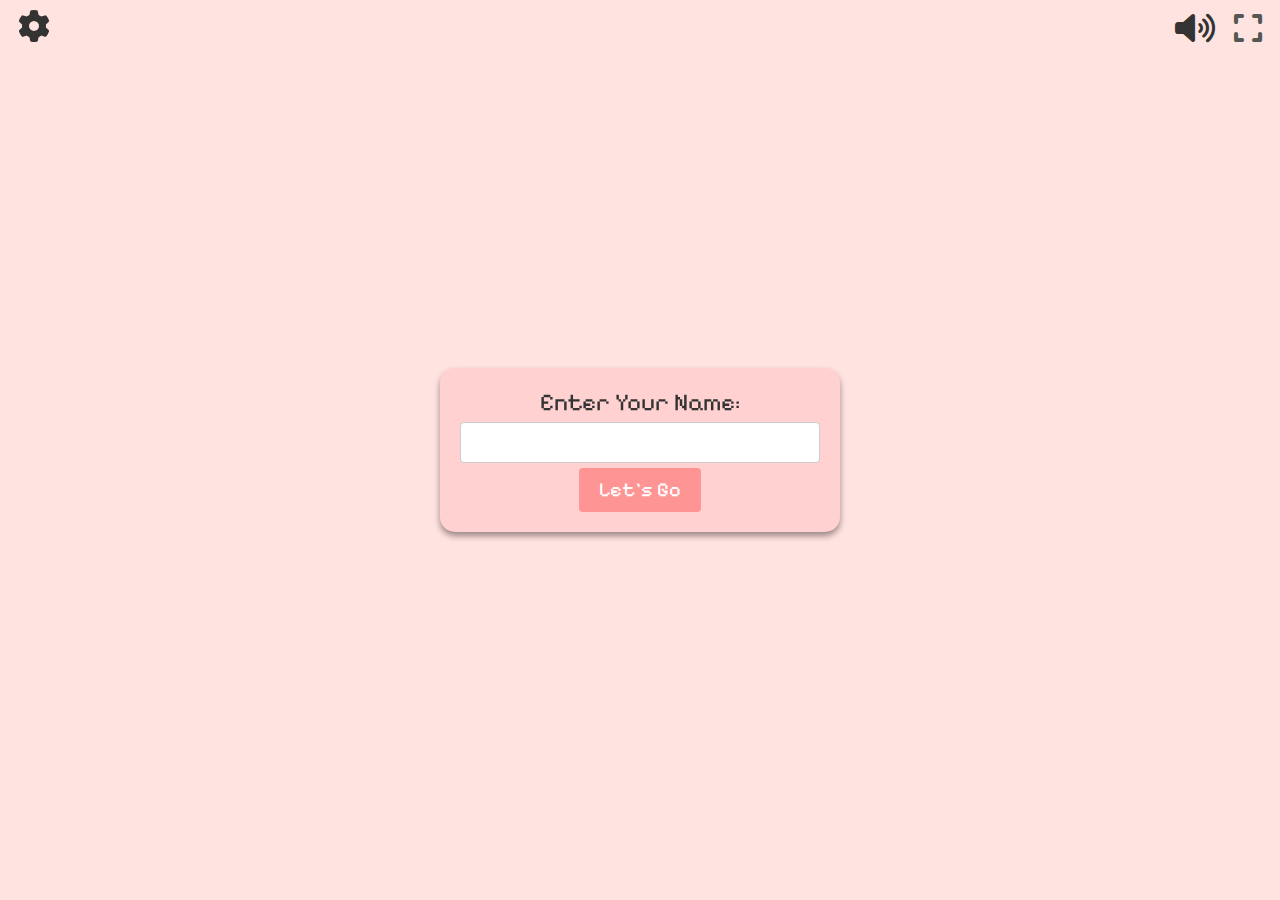
==== commit 80540bcd: "Merge pull request #31 from wdp-12/rafhi" ====
--- a/index.html
+++ b/index.html
@@ -13,7 +13,6 @@
 
 <body>
     <header>
-        <a class="menu__item"><button class="toggle-dark" onclick="myFunction()"></button></a>
         <div class="setting-menu">
             <input id="menu__toggle" type="checkbox" />
             <label class="menu__btn fas fa-sharp fa-regular fa-gear fa-2x" for="menu__toggle">
@@ -21,6 +20,7 @@
             </label>
 
             <ul class="menu__box">
+                <a class="menu__item"><button class="toggle-dark" onclick="myFunction()"></button></a>
                 <li><a class="menu__item" href="index.html">Home</a></li>
                 <li><a class="menu__item" href="bout.html">About</a></li>
             </ul>
--- a/assets/style/style.css
+++ b/assets/style/style.css
@@ -27,7 +27,7 @@
   width: 26px;
   height: 26px;
   cursor: pointer;
-  z-index: 1;
+  z-index: 4;
 }
 
 .menu__btn > span,
@@ -45,14 +45,12 @@
   position: fixed;
   top: 0;
   left: -120%;
-  width: 300px;
-  height: 50%;
-  margin-top: 10px;
-  margin-left: 10vh;
-  padding: 20px 0;
+  width: 250px;
+  min-height: 40vh;
+  padding: 40px 0 0 0;
   list-style: none;
   background-color: #ff9494;
-  border-radius: 15px;
+  border-radius: 0px 0px 20px 0px;
   box-shadow: 2px 2px 6px rgba(0, 0, 0, .4);
   transition-duration: .25s;
   z-index: 3;
@@ -106,23 +104,22 @@
   color: white;
 }
 
-.dark-mode .fas {
+.dark-mode .fas ,.dark-mode button ,.dark-mode .message,.dark-mode .timer{
   color: white;
 }
 
-.dark-mode button {
-  color: white;
-}
-
-.dark-mode #startButton,.dark-mode .message,
+.dark-mode #startButton,
 .dark-mode .popup,.dark-mode .popup i,
-.dark-mode #playAgain,
-.dark-mode .timer {
+.dark-mode #playAgain{
   color: black !important;
 }
 
-.dark-mode input {
-  border: 1px solid #000;
+.dark-mode .form-container {
+  box-shadow: 0 10px 10px rgba(255, 255, 255, 0.2);
+}
+
+.dark-mode .memory-card {
+  background-color: #FFFFDD;
 }
 
 .container {
@@ -151,6 +148,7 @@
   transform: translate(-50%, -50%);
   z-index: 2;
   box-shadow: 0 4px 6px rgba(0, 0, 0, 0.4);
+  border-radius: 15px;
 }
 
 input {
@@ -247,6 +245,7 @@
     transform-style: preserve-3d;
     transition: transform .5s;
     box-shadow: 1px 1px 1px rgba(0,0,0,.3);
+    border-radius: 5px;
   }
   
 .memory-card:active {
@@ -263,6 +262,7 @@
     height: 100%;
     position: absolute;
     backface-visibility: hidden;  
+    border-radius: 5px;
   }
 
 .front-face{
@@ -444,13 +444,11 @@
 }
 
 .message {
+  font-family: serif;
   font-size: 60px;
   font-weight: bold !important;
   text-align: center;
   padding: 30px;
-  background-color: #FFD1D1;
-  box-shadow: 0 0 10px rgba(0, 0, 0, 0.3);
-  border-radius: 8px;
   display: none;
   position: absolute;
   top: 50%;
@@ -527,6 +525,7 @@
 
 #playAgain {
   background-color: #ff9494;
+  color: white;
   padding: 10px 20px;
   border: none;
   border-radius: 4px;
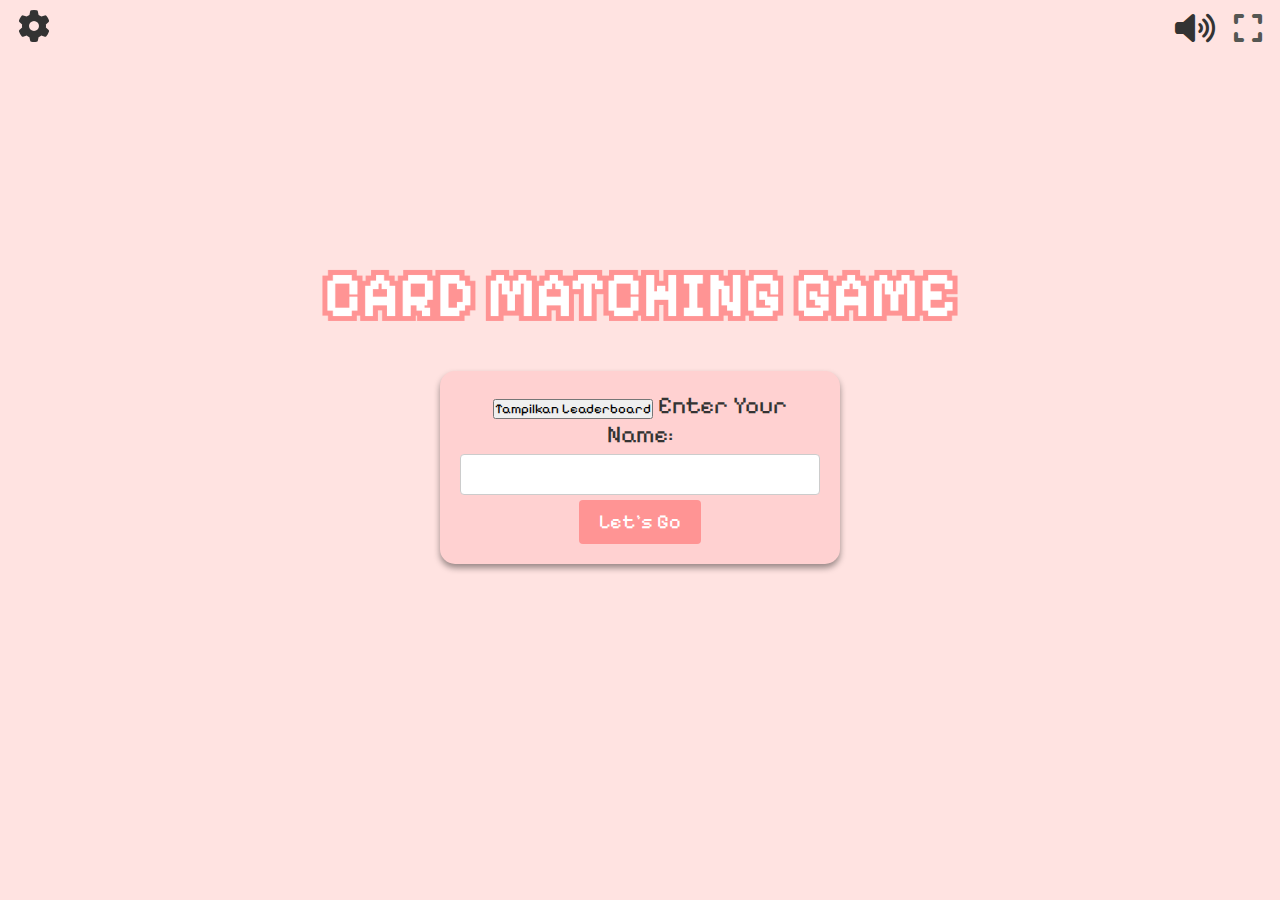
==== commit d5dd0711: "Merge pull request #33 from wdp-12/yabsir" ====
--- a/index.html
+++ b/index.html
@@ -9,6 +9,7 @@
     <link rel="stylesheet" href="assets/style/style.css">
     <!--font awasome -->
     <link rel="stylesheet" href="https://cdnjs.cloudflare.com/ajax/libs/font-awesome/6.0.0-beta3/css/all.min.css">
+    <link rel="icon" href="assets/img/icon.png">
 </head>
 
 <body>
@@ -34,9 +35,13 @@
     </header>
 
     <div class="container">
+        <div>
+            <img class="thumb" src="assets/img/thumb.png" alt="thumbnail">
+
+        </div>
         <div class="form-container">
             <form action="">
-                <!-- <button onclick="leaderboard()">Tampilkan Leaderboard</button> -->
+                <button onclick="leaderboard()">Tampilkan Leaderboard</button>
                 <label for="playerName">Enter Your Name:</label><br>
                 <input type="text" id="playerName" name="playerName" required>
                 <button type="button" id="startButton" onclick="saveNameAndShowPlayAndLevel()">Let's Go</button>
@@ -44,7 +49,7 @@
         </div>
         
         <div class="button-container">
-            <button id="play"><i class="fa-solid fa-play"></i> PLAY</button>
+            <button id="play">Select Level</button>
         </div>
         <div class="select-container">
             <select name="" id="levelSelect" size="3">
@@ -74,6 +79,15 @@
         <i onclick="closeLeaderboard()" class="fas fa-sharp fa-regular fa-xmark fa-2x" style="justify-content: end; display: flex;"></i>
         <h1 class="text">Congratulations 👏👏</h1>
         <h1>Leaderboard</h1>
+        <div class="level-filter-container">
+            <select id="levelFilter">
+              <option value="all"></i> Highscore🏆</option>
+              <option value="easy">Easy</option>
+              <option value="medium">Medium</option>
+              <option value="hard">Hard</option>
+            </select>
+          </div>
+                
         <table>
             <tr>
                 <th>No</th>
--- a/assets/style/style.css
+++ b/assets/style/style.css
@@ -138,15 +138,10 @@
 .form-container {
   font-size: 24px;
   text-align: center;
-  position: fixed;
   background-color: #FFD1D1;
   padding: 20px;
   width: 60%;
   max-width: 400px;
-  top: 50%;
-  left: 50%;
-  transform: translate(-50%, -50%);
-  z-index: 2;
   box-shadow: 0 4px 6px rgba(0, 0, 0, 0.4);
   border-radius: 15px;
 }
@@ -186,7 +181,7 @@
 }
 
 select {
-    width: 270px; 
+    width: 390px; 
     height: auto; 
     overflow: visible; 
     border: none;
@@ -457,6 +452,13 @@
   z-index: 1;
 }
 
+.thumb {
+  width: 50%;
+  display: block;
+  margin: auto;
+  margin-bottom: 50px;
+}
+
 .overlaycountdown {
   position: fixed;
   width: 100%;
@@ -514,8 +516,29 @@
 .duaTombol {
   display: flex;
   justify-content: space-between;
-  align-items: center; /* Untuk membuat ikon dan tombol rata secara vertikal */
+  align-items: center;
   margin-top: 10px;
+}
+
+.level-filter-container {
+  display: flex;
+  align-items: center;
+  justify-content: center; 
+  text-align: center; 
+}
+
+
+.level-filter-container select {
+  border: none;
+  background-color:#555753;
+  -webkit-appearance: none;
+  -moz-appearance: none;
+  appearance: none;
+  padding: 10px;
+  font-size: 16px;
+  color: white;
+  font-weight: bold;
+  border-radius: 15px;
 }
 
 #next {
